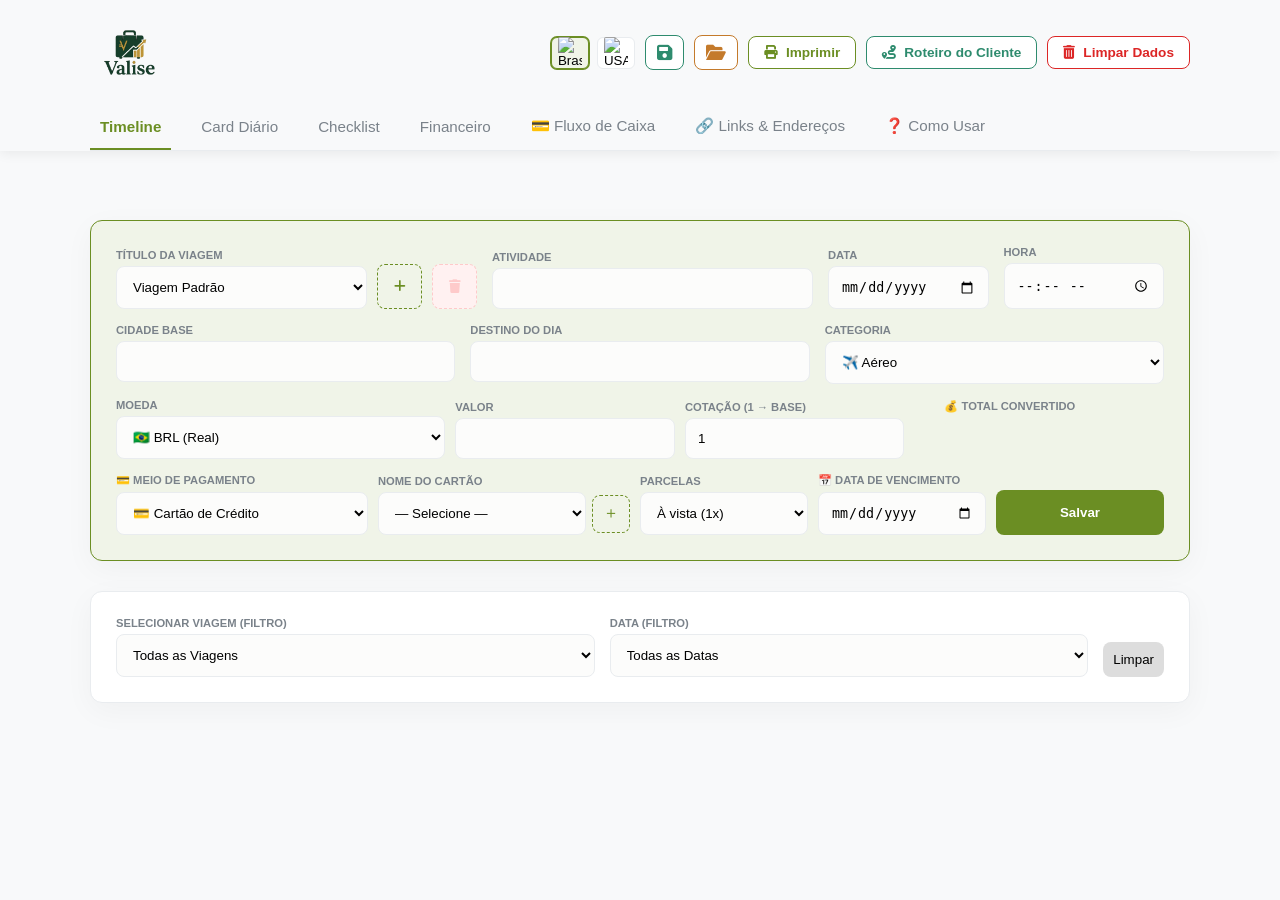
==== versao-desktop-turista/index.html @ 1c3bd389 "Add files via upload" ====
<!--
=============================================================
Aplicativo de gestão de roteiros e fluxo de caixa.
=============================================================
  Autor:       José Ricardo Verona Alves
  Copyright:   © 2025 José Ricardo Verona Alves
               Todos os direitos reservados.

  Este software é obra intelectual original protegida pela
  Lei nº 9.609/1998 (Lei do Software) e pela Lei nº 9.610/1998
  (Lei de Direito Autoral) da República Federativa do Brasil,
  bem como por tratados internacionais de propriedade intelectual.

  É expressamente proibido, sem autorização prévia e por
  escrito do autor:
  - Copiar, reproduzir ou distribuir este software;
  - Modificar, adaptar ou criar obras derivadas;
  - Sublicenciar, vender ou transferir a terceiros;
  - Utilizar para fins comerciais sem licença formal.

  Bibliotecas de terceiros utilizadas:
  - Chart.js (MIT License) — https://www.chartjs.org
  - chartjs-plugin-datalabels (MIT License)
  - Font Awesome 6 (Free License) — https://fontawesome.com

  Data de criação: 25 de maio de 2025
  Versão:         1.0.0.4
  Contato:        jrverona@gmail.com
=============================================================
-->
<!DOCTYPE html>
<html lang="pt-br">
<head>
    <meta charset="UTF-8">
    <meta name="viewport" content="width=device-width, initial-scale=1.0">
    <link rel="icon" type="image/png" href="../assets/Logo F.ico">
    <title>Valise Manager</title>
    <meta name="author" content="José Ricardo Verona Alves">
    <meta name="copyright" content="© 2025 José Ricardo Verona Alves. Todos os direitos reservados.">
    <meta name="description" content="Valise Manager — desenvolvido por José Ricardo Verona Alves">

    <!-- PWA: instalação na tela inicial (Android/Chrome/Edge) -->
    <link rel="manifest" href="manifest.json">
    <meta name="theme-color" content="#6b8e23">

    <!-- PWA: suporte específico ao iOS/Safari (não lê manifest.json) -->
    <meta name="apple-mobile-web-app-capable" content="yes">
    <meta name="apple-mobile-web-app-status-bar-style" content="default">
    <meta name="apple-mobile-web-app-title" content="Valise Manager">
    <link rel="apple-touch-icon" href="../assets/icon-192.png">

    <script src="https://cdn.jsdelivr.net/npm/chart.js"></script>
    <script src="https://cdn.jsdelivr.net/npm/chartjs-plugin-datalabels@2.0.0"></script>
    <link rel="stylesheet" href="https://cdnjs.cloudflare.com/ajax/libs/font-awesome/6.0.0/css/all.min.css">
    <link rel="stylesheet" href="style.css">
</head>
<body>

<div class="container">

<!-- Cabeçalho visível apenas na impressão -->
<div class="print-header" style="display:none;">
  <img src="../assets/Logo T01.png" alt="Logo" style="height: 150px; max-height: 150px; width: auto; object-fit: contain;">
  <div class="print-header-text">
    <span></span>
    <span></span>
  </div>
</div>
<div class="sticky-top">
    <div class="sticky-top-inner">
    <header style="margin-bottom: 12px; display: flex; justify-content: space-between; align-items: center; flex-wrap: wrap; gap: 10px;">
        <div style="display:flex; align-items:center; gap:14px;"><img src="../assets/Logo T01.png" alt="Logo" style="height: 75px; max-height: 75px; width: auto; object-fit: contain;"><div style="display:flex; flex-direction:column; justify-content:center; line-height:1.2;"><span style="font-family:serif; font-size:0.72rem; font-weight:600; letter-spacing:0.18em; text-transform:uppercase; color:var(--text-muted);"></span><span style="font-family:serif; font-size:0.72rem; font-weight:600; letter-spacing:0.18em; text-transform:uppercase; color:var(--gold, #c9973a);"></span></div></div>
        <div style="display: flex; align-items: center; gap: 5px; flex-wrap: wrap;">
            
            <div class="lang-visual-selector" id="lang-selector-container">
                <button class="lang-flag-btn active" onclick="changeLang('pt')" title="Português">
                    <img src="https://flagcdn.com/w40/br.png" alt="Brasil">
                </button>
                <button class="lang-flag-btn" onclick="changeLang('en')" title="English">
                    <img src="https://flagcdn.com/w40/us.png" alt="USA">
                </button>
            </div>
            
            <button id="btn-install-pwa" class="btn-action" onclick="installPWA()" title="Instalar aplicativo" style="display:none; padding:8px 11px; color:#6b8e23; border-color:#6b8e23;" onmouseover="this.style.background='#f0f5e6'" onmouseout="this.style.background='white'"><i class="fas fa-download" style="font-size:1.1rem;"></i></button>
            <button class="btn-action" onclick="exportData()" title="Salvar Como..." style="padding:8px 11px; color:#2e8b6e; border-color:#2e8b6e;" onmouseover="this.style.background='#e6f5f0'" onmouseout="this.style.background='white'"><i class="fas fa-save" style="font-size:1.1rem;"></i></button>
            <button class="btn-action" onclick="document.getElementById('importFile').click()" title="Importar dados" style="padding:8px 11px; color:#c47a2b; border-color:#c47a2b;" onmouseover="this.style.background='#fef3e6'" onmouseout="this.style.background='white'"><i class="fas fa-folder-open" style="font-size:1.1rem;"></i></button>
            <input type="file" id="importFile" style="display:none" onchange="importData(event)">
            <button class="btn-action" onclick="printPage()"><i class="fas fa-print"></i><span data-i18n="btn_print">Imprimir</span></button>
            <button class="btn-action" onclick="generateClientItinerary()" title="Roteiro do Cliente" style="color:#2e8b6e; border-color:#2e8b6e;" onmouseover="this.style.background='#e6f5f0'" onmouseout="this.style.background='white'"><i class="fas fa-route"></i><span data-i18n="btn_export_client">Roteiro do Cliente</span></button>
            <button class="btn-action" onclick="clearAllData()" style="color:#dc2626; border-color:#dc2626;" onmouseover="this.style.background='#fee2e2'" onmouseout="this.style.background='white'"><i class="fas fa-trash-alt"></i><span data-i18n="btn_clear_data">Limpar Dados</span></button>
        </div>
    </header>

    <nav class="tabs">
        <button id="btn-tab-timeline" class="tab-btn active" onclick="switchTab(event, 'tab-timeline')" data-i18n="tab_timeline">Timeline</button>
        <button id="btn-tab-cards" class="tab-btn" onclick="switchTab(event, 'tab-cards')" data-i18n="tab_cards">Card Diário</button>
        <button id="btn-tab-checklist" class="tab-btn" onclick="switchTab(event, 'tab-checklist')" data-i18n="tab_checklist">Checklist</button>
        <button id="btn-tab-finance" class="tab-btn" onclick="switchTab(event, 'tab-finance')" data-i18n="tab_finance">Financeiro</button>
        <button id="btn-tab-cronograma" class="tab-btn" onclick="switchTab(event, 'tab-cronograma')" data-i18n="tab_cronograma">💳 Fluxo de Caixa</button>
        <button id="btn-tab-links" class="tab-btn" onclick="switchTab(event, 'tab-links')" data-i18n="tab_links">🔗 Links & Endereços</button>
        <button id="btn-tab-ajuda" class="tab-btn" onclick="switchTab(event, 'tab-ajuda')" data-i18n="tab_help">❓ Como Usar</button>

    </nav>
    </div>
</div>

<!-- Banner de instrução de instalação para iOS/Safari (não suporta beforeinstallprompt) -->
<div id="ios-install-banner" style="display:none; align-items:center; gap:12px; background:#f0f5e6; border:1px solid #6b8e23; border-radius:10px; padding:12px 18px; margin-bottom:10px; flex-wrap:wrap;">
    <i class="fas fa-mobile-screen-button" style="color:#6b8e23; font-size:1.3rem; flex-shrink:0;"></i>
    <span id="ios-install-text" style="flex:1; font-size:0.88rem; color:#3a5c10; line-height:1.5;"></span>
    <button onclick="document.getElementById('ios-install-banner').style.display='none'; localStorage.setItem('ios_install_dismissed','1');" style="background:none; border:none; color:#6b8e23; cursor:pointer; font-size:1.1rem; padding:4px 8px;" title="Fechar">✕</button>
</div>

<!-- Aviso de backup: lembra o usuário de exportar os dados (importante no Safari/iOS) -->
<div id="export-reminder-banner" class="export-reminder-banner" style="display:none;">
    <i class="fas fa-triangle-exclamation export-reminder-icon"></i>
    <span id="export-reminder-text" class="export-reminder-text"></span>
    <div class="export-reminder-actions">
        <button onclick="exportData()" class="export-reminder-btn-export"><i class="fas fa-save"></i> <span data-i18n="btn_export_now">Exportar agora</span></button>
        <button onclick="dismissExportReminder()" class="export-reminder-btn-dismiss" data-i18n="btn_dismiss_reminder">Lembrar mais tarde</button>
    </div>
</div>

    <div id="tab-timeline" class="tab-content active">
        <div class="glass-card no-print" style="background-color: var(--accent-light); border: 1px solid var(--accent); box-shadow: var(--shadow);">
            <div class="form-grid" style="grid-template-columns: 1.8fr 1.6fr 0.8fr 0.8fr;">
                <input type="hidden" id="edit-id" value="">
                <!-- Linha 1: Título | Atividade | Data | Hora -->
                <div style="display: flex; gap: 10px; align-items: flex-end;">
                    <div style="flex-grow: 1;">
                        <label data-i18n="lbl_trip_title">Título da Viagem</label>
                        <select id="trip-title">
                            <option value="Viagem">Viagem Padrão</option>
                        </select>
                    </div>
                    <button class="btn-add-trip" onclick="addNewTripName()" data-i18n-title="lbl_new_trip" title="Nova Viagem"><i class="fas fa-plus"></i></button>
                    <button class="btn-add-trip" onclick="deleteCurrentTrip()" data-i18n-title="lbl_delete_trip" title="Excluir Viagem" style="background:#fff1f1; color:#fecaca; border-color:#fecaca;"><i class="fas fa-trash"></i></button>
                </div>
                <div><label data-i18n="lbl_activity">Atividade</label><input type="text" id="desc"></div>
                <div><label data-i18n="lbl_date">Data</label><input type="date" id="data"></div>
                <div><label data-i18n="lbl_time">Hora</label><input type="time" id="hora"></div>
                <!-- Linha 2: Cidade Base | Destino do Dia | Categoria -->
                <div style="grid-column: 1 / -1; display: grid; grid-template-columns: 1fr 1fr 1fr; gap: 15px;">
                <div><label data-i18n="lbl_accommodation">CIDADE BASE</label><input type="text" id="hospedagem"></div>
                <div><label data-i18n="lbl_city">DESTINO DO DIA</label><input type="text" id="cidade"></div>
                <div><label data-i18n="lbl_category">Categoria</label>
                    <select id="classe">
                        <option value="Aéreo" data-i18n="opt_cat_aereo">✈️ Aéreo</option>
                        <option value="Aluguel de carro" data-i18n="opt_cat_aluguelcarro">🚗 Aluguel de carro</option>
                        <option value="Combustível" data-i18n="opt_cat_combustivel">⛽ Combustível</option>
                        <option value="Compras" data-i18n="opt_cat_compras">🛍️ Compras</option>
                        <option value="Hospedagem" data-i18n="opt_cat_hospedagem">🏨 Hospedagem</option>
                        <option value="Internet/Fone" data-i18n="opt_cat_internetfone">📶 Internet/Fone</option>
                        <option value="Lazer" data-i18n="opt_cat_lazer">🏛️ Lazer</option>
                        <option value="Pedágio" data-i18n="opt_cat_pedagio">🛣️ Pedágio</option>
                        <option value="Refeição" data-i18n="opt_cat_refeicao">🍴 Refeição</option>
                        <option value="Seguro" data-i18n="opt_cat_seguro">🛡️ Seguro</option>
                        <option value="Transporte" data-i18n="opt_cat_transporte">🚌 Transporte</option>
                    </select>
                </div>
                </div>
                <!-- Linha 3: Moeda | Valor | Cotação | Total -->
                <div style="display: flex; gap: 10px; align-items: flex-end; grid-column: span 4; flex-wrap: wrap;">
                    <div style="flex: 1.5; min-width: 140px;">
                        <label data-i18n="lbl_currency">Moeda</label>
                        <select id="moeda-estrangeira" onchange="calcConversao()">
                            <option value="BRL">🇧🇷 BRL (Real)</option>
                            <option value="USD">🇺🇸 USD (Dólar)</option>
                            <option value="EUR">🇪🇺 EUR (Euro)</option>
                            <option value="GBP">🇬🇧 GBP (Libra)</option>
                            <option value="JPY">🇯🇵 JPY (Iene)</option>
                            <option value="ARS">🇦🇷 ARS (Peso Arg.)</option>
                            <option value="CLP">🇨🇱 CLP (Peso Chil.)</option>
                            <option value="UYU">🇺🇾 UYU (Peso Uru.)</option>
                            <option value="PYG">🇵🇾 PYG (Guarani)</option>
                            <option value="CHF">🇨🇭 CHF (Franco Suíço)</option>
                            <option value="CAD">🇨🇦 CAD (Dólar Can.)</option>
                            <option value="AUD">🇦🇺 AUD (Dólar Aus.)</option>
                            <option value="MXN">🇲🇽 MXN (Peso Mex.)</option>
                        </select>
                    </div>
                    <div style="flex: 1; min-width: 100px;">
                        <label data-i18n="lbl_value">Valor</label>
                        <input type="number" id="valor" oninput="calcConversao()">
                    </div>
                    <div style="flex: 1; min-width: 120px;">
                        <label data-i18n="lbl_rate">Cotação (1 → base)</label>
                        <input type="number" id="cotacao-moeda" value="1" step="0.0001" min="0.0001" oninput="calcConversao()">
                    </div>
                    <div style="flex: 1; min-width: 120px; margin-left: 12px; padding-left: 16px; border-left: 2px solid var(--accent-light);">
                        <label data-i18n="lbl_total_brl">💰 Total convertido</label>
                        <input type="number" id="valor-brl-preview" readonly style="background:#f0f4e8; color:var(--accent); font-weight:700; border-color: var(--accent-light);">
                    </div>
                </div>
                <!-- Linha 4: Meio Pagamento | Cartão | Parcelas | Data Pag | Salvar -->
                <div style="display: flex; gap: 10px; align-items: flex-end; grid-column: span 4; flex-wrap: wrap;">
                    <div style="flex: 1.5; min-width: 160px;">
                        <label data-i18n="lbl_payment_method">💳 Meio de Pagamento</label>
                        <select id="meio-pagamento" onchange="onMeioPagamentoChange()" style="width:100%;">
                            <option value="credito" data-i18n="opt_payment_credit">💳 Cartão de Crédito</option>
                            <option value="debito" data-i18n="opt_payment_debit">🏧 Cartão de Débito</option>
                            <option value="pix" data-i18n="opt_payment_pix">⚡ Pix</option>
                            <option value="dinheiro" data-i18n="opt_payment_cash">💵 Dinheiro</option>
                            <option value="outro" data-i18n="opt_payment_other">📎 Outro</option>
                        </select>
                    </div>
                    <div style="flex: 1.5; min-width: 160px;" id="campo-cartao">
                        <label data-i18n="lbl_card_name">Nome do Cartão</label>
                        <div style="display:flex; gap:6px; align-items:center;">
                            <select id="nome-cartao" style="flex:1;">
                                <option value="" data-i18n="opt_select_card">— Selecione —</option>
                            </select>
                            <button onclick="adicionarCartao()" data-i18n-title="lbl_add_card" title="Adicionar cartão" style="background:var(--accent-light);color:var(--accent);border:1px dashed var(--accent);border-radius:8px;padding:0;width:38px;height:38px;display:flex;align-items:center;justify-content:center;cursor:pointer;flex-shrink:0;font-size:1rem;">＋</button>
                        </div>
                    </div>
                    <div style="flex: 1; min-width: 130px;" id="campo-parcelas">
                        <label data-i18n="lbl_payment_installments">Parcelas</label>
                        <select id="parcelas-pagamento" style="width:100%;">
                            <option value="1" data-i18n="opt_cash_installment">À vista (1x)</option>
                            <option value="2">2x</option>
                            <option value="3">3x</option>
                            <option value="4">4x</option>
                            <option value="5">5x</option>
                            <option value="6">6x</option>
                            <option value="7">7x</option>
                            <option value="8">8x</option>
                            <option value="9">9x</option>
                            <option value="10">10x</option>
                            <option value="12">12x</option>
                            <option value="18">18x</option>
                            <option value="24">24x</option>
                        </select>
                    </div>
                    <div style="flex: 1; min-width: 150px;" id="campo-data-pagamento">
                        <label data-i18n="lbl_payment_date">📅 Data de Vencimento</label>
                        <input type="date" id="data-pagamento" title="Data em que o valor entra na fatura do cartão">
                    </div>
                    <div style="flex: 1; min-width: 120px; display:flex; align-items:flex-end;">
                        <button class="btn-confirm" id="btn-save" onclick="saveEvent()" data-i18n="btn_save" style="width:100%; height:45px;">Salvar</button>
                    </div>
                </div>
            </div>
        </div>

        <div class="glass-card no-print" style="margin-bottom: 15px;">
            <div class="form-grid" style="grid-template-columns: 1fr 1fr auto;">
                <div>
                    <label data-i18n="lbl_filter_trip">Selecionar Viagem (Filtro)</label>
                    <div class="trip-filter-wrapper">
                        <select id="filter-trip-title" onchange="syncTripFilter(this.value)">
                            <option value="" data-i18n="opt_all_trips">Todas as Viagens</option>
                        </select>
                        <span class="trip-filter-badge">✈️ <span class="trip-filter-badge-name"></span></span>
                    </div>
                </div>
                <div>
                    <label data-i18n="lbl_filter_date">Data (Filtro)</label>
                    <select id="filter-date" onchange="renderTimeline()">
                        <option value="" data-i18n="opt_all_dates">Todas as Datas</option>
                    </select>
                </div>
                <button class="btn-reset" onclick="clearFilters()" style="padding: 10px; border-radius: 8px; border: none; background: #ddd; cursor: pointer;" data-i18n="btn_clear">Limpar</button>
            </div>
        </div>

        <div id="render-timeline" class="timeline-wrapper"></div>
    </div>

    <div id="tab-cards" class="tab-content">
        <div class="glass-card no-print" style="margin-bottom: 25px;">
            <div class="form-grid" style="grid-template-columns: 1fr auto;">
                <div>
                    <label data-i18n="lbl_filter_trip">Selecionar Viagem (Filtro)</label>
                    <div class="trip-filter-wrapper">
                        <select id="filter-cards-trip" onchange="syncTripFilter(this.value)">
                            <option value="" data-i18n="opt_all_trips">Todas as Viagens</option>
                        </select>
                        <span class="trip-filter-badge">✈️ <span class="trip-filter-badge-name"></span></span>
                    </div>
                </div>
                <button class="btn-reset" onclick="syncTripFilter('')" style="padding: 10px; border-radius: 8px; border: none; background: #ddd; cursor: pointer;" data-i18n="btn_clear">Limpar</button>
            </div>
        </div>
        <div id="render-cards" class="cards-container"></div>
    </div>

    <div id="tab-finance" class="tab-content">
        <div class="glass-card no-print" style="margin-bottom: 20px;">
            <div class="form-grid" style="grid-template-columns: 1fr 1fr 1fr 1fr auto; align-items: end;">
                <div>
                    <label data-i18n="lbl_filter_trip_short">Filtrar Viagem</label>
                    <div class="trip-filter-wrapper">
                        <select id="fin-filter-trip" onchange="syncTripFilter(this.value)">
                            <option value="" data-i18n="opt_all_trips">Todas as Viagens</option>
                        </select>
                        <span class="trip-filter-badge">✈️ <span class="trip-filter-badge-name"></span></span>
                    </div>
                </div>
                <div>
                    <label data-i18n="lbl_filter_city">Filtrar Cidade</label>
                    <select id="fin-filter-city" onchange="renderFinance()">
                        <option value="" data-i18n="opt_all_cities">Todas as Cidades</option>
                    </select>
                </div>
                <div>
                    <label data-i18n="lbl_filter_category">Filtrar Categoria</label>
                    <select id="fin-filter-cat" onchange="renderFinance()">
                        <option value="" data-i18n="opt_all_categories">Todas as Categorias</option>
                        <option value="Aéreo" data-i18n="opt_cat_aereo">✈️ Aéreo</option>
                        <option value="Aluguel de carro" data-i18n="opt_cat_aluguelcarro">🚗 Aluguel de carro</option>
                        <option value="Combustível" data-i18n="opt_cat_combustivel">⛽ Combustível</option>
                        <option value="Compras" data-i18n="opt_cat_compras">🛍️ Compras</option>
                        <option value="Hospedagem" data-i18n="opt_cat_hospedagem">🏨 Hospedagem</option>
                        <option value="Internet/Fone" data-i18n="opt_cat_internetfone">📶 Internet/Fone</option>
                        <option value="Lazer" data-i18n="opt_cat_lazer">🏛️ Lazer</option>
                        <option value="Pedágio" data-i18n="opt_cat_pedagio">🛣️ Pedágio</option>
                        <option value="Refeição" data-i18n="opt_cat_refeicao">🍴 Refeição</option>
                        <option value="Seguro" data-i18n="opt_cat_seguro">🛡️ Seguro</option>
                        <option value="Transporte" data-i18n="opt_cat_transporte">🚌 Transporte</option>
                    </select>
                </div>
                <div>
                    <label data-i18n="lbl_show_chart">📊 Exibir Gráfico</label>
                    <select id="fin-chart-filter" onchange="filterFinanceCharts()">
                        <option value="all" data-i18n="opt_all_charts">Todos os Gráficos</option>
                        <option value="daily" data-i18n="opt_chart_daily">📅 Gasto por Dia</option>
                        <option value="category" data-i18n="opt_chart_category">🏷️ Por Categoria</option>
                        <option value="city" data-i18n="opt_chart_city">🏙️ Por Cidade</option>
                        <option value="payment" data-i18n="opt_chart_payment">💳 Meio de Pagamento</option>
                        <option value="currency">💱 Por Moeda</option>
                        <option value="budget">📊 Orçamento</option>
                    </select>
                </div>
                <div style="display:flex; align-items:flex-end;">
                    <button class="btn-reset" onclick="resetFinanceFilters()" style="padding: 10px 16px; border-radius: 8px; border: none; background: #e9ecef; color: var(--text-muted); cursor: pointer; font-size: 0.85rem; font-weight: 600; white-space: nowrap; height: 45px;" data-i18n="btn_clear">Limpar</button>
                </div>
            </div>
        </div>

        <div class="total-highlight" style="display:flex; justify-content:space-between; align-items:center; flex-wrap:wrap; gap:10px; text-align:left;">
            <div>
                <h2 data-i18n="finance_total_label" style="margin:0; font-size:0.85rem; text-transform:uppercase; letter-spacing:1px; opacity:0.85;">Gasto Total (Filtrado)</h2>
                <div id="finance-total-val" style="font-size:2.2rem; font-weight:800; margin-top:4px; line-height:1;">$ 0,00</div>
            </div>
            <div style="opacity:0.75; font-size:0.8rem; text-align:right;">
                <i class="fas fa-chart-pie" style="font-size:2rem; opacity:0.4;"></i>
            </div>
        </div>

        <!-- Budget Tracker -->
        <div class="budget-tracker-card">
            <div class="budget-tracker-header">
                <h3 data-i18n="budget_header">📊 Evolução do Orçamento Planejado</h3>
                <div style="display:flex; gap:10px; align-items:center; flex-wrap:wrap;">
                    <div id="budget-summary-pills" class="budget-summary-pills"></div>
                    <button class="budget-edit-toggle" onclick="toggleBudgetEdit()">
                        <i class="fas fa-sliders-h"></i> <span data-i18n="btn_set_budget">Definir Orçamento</span>
                    </button>
                </div>
            </div>
            <div class="budget-body">
                <div class="budget-total-bar-wrap" id="budget-total-section"></div>
                <div id="budget-bars-container"></div>
                <div class="budget-inputs-section" id="budget-inputs-section">
                    <p style="font-size:0.8rem; color:var(--text-muted); margin: 0 0 10px;">
                        <i class="fas fa-info-circle"></i> <span data-i18n="budget_info">Defina o orçamento planejado. Deixe em branco para não monitorar uma categoria.</span>
                    </p>
                    <div class="budget-inputs-grid" id="budget-inputs-grid"></div>
                    <button class="btn-confirm" onclick="saveBudgets()" style="margin-top:15px; padding: 10px 24px;">
                        <i class="fas fa-save"></i> <span data-i18n="btn_save_budgets">Salvar Orçamentos</span>
                    </button>
                </div>
            </div>
        </div>
        
        <div class="finance-grid">
            <div class="chart-container full-width-chart" id="wrap-chartDaily">
                <div class="chart-scroll-wrapper">
                    <div class="chart-scroll-content" id="daily-scroll-content">
                        <canvas id="chartDaily"></canvas>
                    </div>
                </div>
            </div>
            <div class="chart-container" style="height: 260px;" id="wrap-chartCategory"><canvas id="chartCategory"></canvas></div>
            <div class="chart-container" style="height: 260px;" id="wrap-chartCity"><canvas id="chartCity"></canvas></div>
            <div class="chart-container full-width-chart" style="height: 260px;" id="wrap-chartPaymentMethod"><canvas id="chartPaymentMethod"></canvas></div>
            <div class="chart-container full-width-chart" style="height: 300px;" id="wrap-chartCurrency"><canvas id="chartCurrency"></canvas></div>
        </div>
    </div>

    <!-- ===== ABA FLUXO DE CAIXA ===== -->
    <div id="tab-cronograma" class="tab-content">
        <div class="glass-card no-print" style="margin-bottom: 20px;">
            <div style="display: flex; justify-content: space-between; align-items: center; flex-wrap: wrap; gap: 15px;">
                <div>
                    <h3 style="font-family: serif; font-size: 1.2rem; margin: 0 0 5px; color: var(--accent);" data-i18n="cron_title">💳 Fluxo de Caixa</h3>
                    <p style="font-size: 0.82rem; color: var(--text-muted); margin: 0;" data-i18n="cron_desc">
                        Os desembolsos são calculados com base no meio de pagamento, parcelas e data de pagamento definidos em cada item da Timeline.
                    </p>
                </div>
                <div>
                    <label style="font-size:0.7rem; font-weight:700; text-transform:uppercase; color:var(--text-muted); display:block; margin-bottom:4px;" data-i18n="lbl_filter_trip_short">Filtrar Viagem</label>
                    <div class="trip-filter-wrapper">
                        <select id="cron-filter-trip" onchange="syncTripFilter(this.value)" style="padding:8px 12px; border-radius:8px; border:1px solid var(--border); background:#fcfcfb; font-size:0.9rem;">
                            <option value="" data-i18n="opt_all_trips">Todas as Viagens</option>
                        </select>
                        <span class="trip-filter-badge">✈️ <span class="trip-filter-badge-name"></span></span>
                    </div>
                </div>
            </div>
        </div>

        <!-- Totais por tipo -->
        <div id="cron-summary-cards" style="display: grid; grid-template-columns: repeat(auto-fit, minmax(160px, 1fr)); gap: 15px; margin-bottom: 25px;"></div>

        <!-- Tabela mensal -->
        <div class="glass-card" style="overflow-x: auto; padding: 0;">
            <div id="cron-table-wrap" style="min-width: 600px; padding: 5px;"></div>
        </div>

        <!-- Gráfico de barras mensais -->
        <div class="glass-card" style="margin-top: 25px; height: 350px; position: relative;">
            <canvas id="chartCronograma"></canvas>
        </div>
    </div>

    <div id="tab-checklist" class="tab-content">
        <div class="glass-card check-container no-print">
            <div style="display: grid; grid-template-columns: 1fr 1fr; gap: 12px; align-items: end;">
                <div><label data-i18n="lbl_what_to_pack">O que levar/fazer?</label><input type="text" id="check-input"></div>
                <div><label data-i18n="lbl_trip_title">Título da Viagem</label><select id="check-trip"></select></div>
                <div><label data-i18n="check_lbl_group">Grupo</label><select id="check-cat"></select></div>
                <div style="display:flex; gap:8px; align-items:flex-end;">
                    <div style="flex:1;"><label data-i18n="lbl_new_cat">Nova Categoria</label><input type="text" id="check-new-cat" data-i18n-placeholder="placeholder_new_cat" placeholder="Ex: Saúde"></div>
                    <button class="btn-confirm" onclick="addCheck()" style="height:45px; padding: 0 16px; white-space:nowrap; flex-shrink:0;"><i class="fas fa-plus"></i></button>
                </div>
            </div>
        </div>

        <div class="glass-card check-container no-print" style="margin-bottom: 20px; padding: 15px 25px;">
            <div style="display: grid; grid-template-columns: 1fr 1fr auto; gap: 12px; align-items: end;">
                <div>
                    <label data-i18n="lbl_filter_trip_short">Filtrar Viagem</label>
                    <div class="trip-filter-wrapper">
                        <select id="filter-check-trip" onchange="syncTripFilter(this.value)">
                            <option value="" data-i18n="opt_all_trips">Todas as Viagens</option>
                        </select>
                        <span class="trip-filter-badge">✈️ <span class="trip-filter-badge-name"></span></span>
                    </div>
                </div>
                <div>
                    <label data-i18n="check_lbl_filter_group">Filtrar Grupo</label>
                    <select id="filter-check-cat" onchange="renderChecklist()">
                        <option value="" data-i18n="opt_all_categories">Todas as Categorias</option>
                    </select>
                </div>
                <div style="display:flex; align-items:flex-end;">
                    <button class="btn-reset" onclick="syncTripFilter(''); document.getElementById('filter-check-cat').value=''; renderChecklist()" style="padding: 10px 16px; border-radius: 8px; border: none; background: #e9ecef; color: var(--text-muted); cursor: pointer; font-size: 0.85rem; font-weight: 600; white-space: nowrap; height: 45px;" data-i18n="btn_clear">Limpar</button>
                </div>
            </div>
        </div>

        <div id="render-checklist" class="check-container"></div>
    </div>

    <!-- ===== ABA LINKS & ENDEREÇOS ===== -->
    <div id="tab-links" class="tab-content">
        <div class="glass-card no-print" style="background-color: var(--accent-light); border: 1px solid var(--accent);">
            <div style="display: grid; grid-template-columns: 1fr 1fr 1fr auto; gap: 12px; align-items: end;">
                <div>
                    <label data-i18n="lbl_links_name">Nome / Local</label>
                    <input type="text" id="link-name" data-i18n-placeholder="ph_links_name" placeholder="Ex: Consulado dos EUA">
                </div>
                <div>
                    <label data-i18n="lbl_links_category">Categoria</label>
                    <select id="link-cat">
                        <option value="Consulado" data-i18n="opt_link_consulado">🏛️ Consulado / Embaixada</option>
                        <option value="Museu" data-i18n="opt_link_museu">🖼️ Museu / Atração</option>
                        <option value="Transporte" data-i18n="opt_link_transporte">🚌 Transporte</option>
                        <option value="Saúde" data-i18n="opt_link_saude">🏥 Saúde / Hospital</option>
                        <option value="Hotel" data-i18n="opt_link_hotel">🏨 Hotel / Hospedagem</option>
                        <option value="Camping" data-i18n="opt_link_camping">🚐 Camping / Área RV</option>
                        <option value="Restaurante" data-i18n="opt_link_restaurante">🍽️ Restaurante</option>
                        <option value="Compras" data-i18n="opt_link_compras">🛍️ Compras</option>
                        <option value="Emergência" data-i18n="opt_link_emergencia">🚨 Emergência</option>
                        <option value="Outro" data-i18n="opt_link_outro">📌 Outro</option>
                    </select>
                </div>
                <div>
                    <label data-i18n="lbl_links_trip">Viagem</label>
                    <select id="link-trip"></select>
                </div>
                <div style="display:flex; align-items:flex-end;">
                    <!-- Salvar button is below -->
                </div>
            </div>
            <div style="display:grid; grid-template-columns: 1fr 1fr 1fr; gap:12px; margin-top:12px; align-items:end;">
                <div>
                    <label data-i18n="lbl_links_address">Endereço</label>
                    <input type="text" id="link-address" data-i18n-placeholder="ph_links_address" placeholder="Ex: 1234 Main St, New York">
                </div>
                <div>
                    <label data-i18n="lbl_links_phone">Telefone</label>
                    <input type="text" id="link-phone" data-i18n-placeholder="ph_links_phone" placeholder="Ex: +1 (212) 000-0000">
                </div>
                <div>
                    <label data-i18n="lbl_links_url">Website / Link</label>
                    <input type="url" id="link-url" data-i18n-placeholder="ph_links_url" placeholder="https://...">
                </div>
            </div>
            <div style="margin-top:12px;">
                <label data-i18n="lbl_links_notes">Observações</label>
                <input type="text" id="link-notes" data-i18n-placeholder="ph_links_notes" placeholder="Ex: Horário de funcionamento, documentos necessários...">
            </div>
            <input type="hidden" id="link-edit-id" value="">
            <div style="margin-top:14px; display:flex; gap:8px;">
                <button class="btn-confirm" onclick="saveLink()" style="padding:10px 22px; display:flex; align-items:center; gap:6px;"><i class="fas fa-save"></i> <span data-i18n="btn_save_link">Salvar</span></button>
                <button onclick="clearLinkForm()" style="background:white; color:var(--text-muted); border:1px solid var(--border); padding:10px 18px; border-radius:8px; cursor:pointer; font-weight:600;" data-i18n="btn_clear">Limpar</button>
            </div>
        </div>

        <!-- Filtros -->
        <div class="glass-card no-print" style="padding:15px 25px;">
            <div style="display:grid; grid-template-columns:1fr 1fr 1fr auto; gap:12px; align-items:end;">
                <div>
                    <label data-i18n="lbl_filter_trip_short">Filtrar Viagem</label>
                    <div class="trip-filter-wrapper">
                        <select id="filter-link-trip" onchange="syncTripFilter(this.value)">
                            <option value="" data-i18n="opt_all_trips">Todas as Viagens</option>
                        </select>
                        <span class="trip-filter-badge">✈️ <span class="trip-filter-badge-name"></span></span>
                    </div>
                </div>
                <div>
                    <label data-i18n="lbl_links_category">Categoria</label>
                    <select id="filter-link-cat" onchange="renderLinks()">
                        <option value="" data-i18n="opt_all_categories">Todas as Categorias</option>
                        <option value="Consulado">🏛️ Consulado / Embaixada</option>
                        <option value="Museu">🖼️ Museu / Atração</option>
                        <option value="Transporte">🚌 Transporte</option>
                        <option value="Saúde">🏥 Saúde / Hospital</option>
                        <option value="Hotel">🏨 Hotel / Hospedagem</option>
                        <option value="Camping">🚐 Camping / Área RV</option>
                        <option value="Restaurante">🍽️ Restaurante</option>
                        <option value="Compras">🛍️ Compras</option>
                        <option value="Emergência">🚨 Emergência</option>
                        <option value="Outro">📌 Outro</option>
                    </select>
                </div>
                <div>
                    <label data-i18n="lbl_links_search">Buscar</label>
                    <input type="text" id="filter-link-search" oninput="renderLinks()" data-i18n-placeholder="ph_links_search" placeholder="Nome ou endereço...">
                </div>
                <div style="display:flex; align-items:flex-end;">
                    <button onclick="document.getElementById('filter-link-trip').value=''; document.getElementById('filter-link-cat').value=''; document.getElementById('filter-link-search').value=''; renderLinks();" style="background:#e9ecef; color:var(--text-muted); border:none; padding:10px 16px; border-radius:8px; cursor:pointer; font-weight:600; height:45px;" data-i18n="btn_clear">Limpar</button>
                </div>
            </div>
        </div>

        <!-- Listagem -->
        <div id="render-links"></div>
    </div>

    <!-- ===== ABA COMO USAR ===== -->
    <div id="tab-ajuda" class="tab-content">
        <div id="ajuda-content" style="max-width: 820px; margin: 0 auto;"></div>
    </div>

</div>



<!-- Modal: Política de Privacidade -->
<div id="modal-privacidade" style="display:none; position:fixed; inset:0; background:rgba(0,0,0,0.55); z-index:9999; align-items:center; justify-content:center; padding:20px;">
    <div id="modal-privacidade-content" style="background:white; border-radius:16px; max-width:780px; width:100%; max-height:88vh; overflow-y:auto; box-shadow:0 20px 60px rgba(0,0,0,0.3); display:flex; flex-direction:column;"></div>
</div>

<script src="script.js"></script>
</body>
</html>
---- versao-desktop-turista/style.css ----
:root {
            --bg: #f8f9fa;
            --card: #ffffff;
            --accent: #6b8e23; 
            --accent-light: #f0f4e8;
            --text: #3a3d40;
            --text-muted: #7a828a;
            --border: #e9ecef;
            --radius: 12px;
            --shadow: 0 8px 30px rgba(0,0,0,0.04);
            --color-transporte: #7fa9c4; 
            --color-refeicao: #e8a87c;   
            --color-aereo: #88d8b0;      
            --color-hospedagem: #c38d9e; 
            --color-lazer: #95b8d1;      
            --color-compras: #d4a5a5;
        }

        body { font-family: 'Inter', sans-serif; background: var(--bg); color: var(--text); margin: 0; padding: 20px; padding-top: 180px; }
        .container { max-width: 1100px; margin: auto; }
        .sticky-top { position: fixed; top: 0; left: 0; right: 0; z-index: 100; background: var(--bg); padding: 15px 20px 0; box-shadow: 0 2px 12px rgba(0,0,0,0.07); }
        .sticky-top-inner { max-width: 1100px; margin: auto; }

        /* Aviso de backup / exportação */
        .export-reminder-banner {
            display: flex;
            align-items: center;
            gap: 14px;
            flex-wrap: wrap;
            max-width: 1100px;
            margin: 0 auto 20px;
            padding: 14px 18px;
            background: #fff8e6;
            border: 1px solid #f0c869;
            border-radius: 10px;
            box-shadow: 0 2px 10px rgba(0,0,0,0.04);
        }
        .export-reminder-icon { color: #c4881a; font-size: 1.2rem; flex-shrink: 0; }
        .export-reminder-text { flex: 1 1 260px; font-size: 0.85rem; color: #6b5111; line-height: 1.4; }
        .export-reminder-actions { display: flex; gap: 8px; flex-wrap: wrap; }
        .export-reminder-btn-export {
            background: #c4881a; color: white; border: none; padding: 8px 16px;
            border-radius: 8px; cursor: pointer; font-weight: 600; font-size: 0.82rem;
            white-space: nowrap; display: flex; align-items: center; gap: 6px;
        }
        .export-reminder-btn-export:hover { background: #a8740f; }
        .export-reminder-btn-dismiss {
            background: transparent; color: #6b5111; border: 1px solid #e0c285; padding: 8px 14px;
            border-radius: 8px; cursor: pointer; font-weight: 600; font-size: 0.82rem; white-space: nowrap;
        }
        .export-reminder-btn-dismiss:hover { background: rgba(196,136,26,0.08); }
        @media (max-width: 768px) {
            .export-reminder-banner { margin-top: 10px; }
            .export-reminder-actions { width: 100%; }
            .export-reminder-actions button { flex: 1; justify-content: center; }
        }

        .tabs { display: flex; gap: 20px; border-bottom: 1px solid var(--border); margin-bottom: 0; overflow-x: auto; }
        .tab-content { padding-top: 40px; }
        .tab-btn { padding: 15px 10px; border: none; background: none; cursor: pointer; font-size: 0.95rem; color: var(--text-muted); position: relative; white-space: nowrap; }
        .tab-btn.active { color: var(--accent); font-weight: 600; }
        .tab-btn.active::after { content: ''; position: absolute; bottom: -1px; left: 0; width: 100%; height: 3px; background: var(--accent); }

        .tab-content { display: none; opacity: 0; transition: opacity 0.3s ease; }
        .tab-content.active { display: block !important; opacity: 1; }

        .glass-card { background: var(--card); padding: 25px; border-radius: var(--radius); box-shadow: var(--shadow); margin-bottom: 30px; border: 1px solid var(--border); }
        .form-grid { display: grid; grid-template-columns: repeat(auto-fit, minmax(140px, 1fr)); gap: 15px; align-items: end; }
        .span-2 { grid-column: span 2; }
        label { font-size: 0.7rem; font-weight: 700; text-transform: uppercase; color: var(--text-muted); display: block; margin-bottom: 5px; }
        input, select { width: 100%; padding: 12px; border-radius: 8px; border: 1px solid var(--border); background: #fcfcfb; outline: none; box-sizing: border-box; }
        .btn-confirm { background: var(--accent); color: white; border: none; padding: 12px; border-radius: 8px; cursor: pointer; font-weight: 600; }

        .timeline-wrapper { position: relative; padding-left: 50px; margin: 40px 0; }
        .timeline-wrapper::before { content: ''; position: absolute; left: 20px; top: 0; bottom: 0; width: 3px; background: var(--border); border-radius: 3px; }
        
        .day-header { font-family: serif; font-weight: 600; font-size: 1.3rem; color: var(--accent); background: var(--bg); padding: 8px 20px 8px 16px; display: inline-flex; align-items: center; gap: 10px; margin: 25px 0 20px -50px; position: relative; z-index: 2; border: 2px solid var(--accent-light); border-left: 4px solid var(--accent); border-radius: 30px; box-shadow: 0 2px 8px rgba(107,142,35,0.10); }
        
        .item-card { background: white; padding: 15px 20px; border-radius: 16px; display: flex; align-items: center; gap: 15px; margin-bottom: 12px; box-shadow: 0 4px 12px rgba(0,0,0,0.05); border: 1px solid var(--border); position: relative; transition: all 0.2s ease; }
        .item-card:hover { transform: translateX(5px); border-color: var(--accent); }
        .item-card::before { content: ''; position: absolute; left: -36px; top: 50%; transform: translateY(-50%); width: 12px; height: 12px; border-radius: 50%; background: var(--accent); border: 4px solid var(--bg); z-index: 2; }
        .item-time { font-weight: 700; color: var(--text); min-width: 50px; font-size: 0.9rem; }
        .icon-box-timeline { width: 45px; height: 45px; border-radius: 12px; display: flex; align-items: center; justify-content: center; font-size: 1.2rem; flex-shrink: 0; box-shadow: inset 0 0 0 1px rgba(0,0,0,0.05); }
        .item-details { flex-grow: 1; display: flex; flex-direction: column; gap: 2px; min-width: 0; }
        .item-details b { font-size: 1rem; color: var(--text); word-break: break-word; overflow-wrap: break-word; }
        .item-details small { color: var(--text-muted); font-size: 0.8rem; display: flex; align-items: center; gap: 5px; word-break: break-word; overflow-wrap: break-word; flex-wrap: wrap; }
        .item-price { font-weight: 700; color: var(--accent); font-size: 1rem; padding: 5px 12px; background: var(--accent-light); border-radius: 8px; min-width: 80px; text-align: right; }

        .timeline-actions { display: flex; gap: 8px; margin-left: 10px; }
        .btn-edit-item, .btn-delete-item { width: 32px; height: 32px; border-radius: 8px; display: flex; align-items: center; justify-content: center; border: none; cursor: pointer; transition: all 0.2s; font-size: 0.9rem; }
        .btn-edit-item { background: #f3f4f6; color: #9ca3af; }
        .btn-edit-item:hover { background: var(--accent-light); color: var(--accent); }
        .btn-delete-item { background: #fff1f1; color: #fecaca; }
        .btn-delete-item:hover { background: #fee2e2; color: #ef4444; }

        .btn-add-trip { background: var(--accent-light); color: var(--accent); border: 1px dashed var(--accent); border-radius: 8px; cursor: pointer; padding: 10px; height: 45px; width: 45px; display: flex; align-items: center; justify-content: center; transition: all 0.2s; }
        .btn-add-trip:hover { background: var(--accent); color: white; }

        .cards-container { display: grid; grid-template-columns: repeat(auto-fill, minmax(300px, 1fr)); gap: 20px; }
        .daily-card { background: white; border-radius: 15px; padding: 20px; box-shadow: var(--shadow); border: 1px solid var(--border); cursor: pointer; transition: transform 0.2s; }
        .daily-card:hover { transform: scale(1.02); }
        .daily-card h3 { margin: 0 0 10px 0; font-family: serif; color: var(--accent); border-bottom: 2px solid var(--accent-light); padding-bottom: 5px; }
        .card-row { display: flex; align-items: center; gap: 10px; margin-bottom: 8px; font-size: 0.9rem; }
        .card-icon { width: 18px; text-align: center; }

        .finance-grid { display: grid; grid-template-columns: 1fr 1fr; gap: 20px; }
        .chart-container { background: white; padding: 20px; border-radius: 15px; box-shadow: var(--shadow); height: 350px; position: relative; }
        .full-width-chart { grid-column: span 2; }
        
        .chart-scroll-wrapper { width: 100%; height: 100%; overflow-x: auto; overflow-y: hidden; }
        .chart-scroll-content { min-width: 100%; height: 100%; }

        .check-container { max-width: 650px; margin: auto; }
        .check-item { display: flex; align-items: flex-start; gap: 15px; padding: 16px 20px; background: white; border-radius: 14px; margin-bottom: 8px; box-shadow: 0 2px 8px rgba(0,0,0,0.02); transition: all 0.3s ease; border: 1px solid transparent; cursor: pointer;}
        .check-item:hover { border-color: var(--accent-light); box-shadow: 0 4px 14px rgba(107,142,35,0.10); transform: translateX(3px); }
        .check-item.done { background: #fbfcfb; }
        .check-item.done:hover { transform: none; border-color: var(--border); box-shadow: 0 2px 8px rgba(0,0,0,0.02); }
        .check-item span { flex-grow: 1; word-break: break-word; line-height: 1.4; padding-top: 2px; }
        .check-item.done span { color: var(--text-muted); text-decoration: line-through; opacity: 0.6; }
        
        .check-group-title { font-family: serif; font-size: 1.1rem; color: var(--text); margin: 35px 0 15px; display: flex; justify-content: space-between; align-items: center; }
        .check-group-title::after { content: ''; flex-grow: 1; height: 1px; background: var(--border); margin-left: 20px; }
        
        .custom-checkbox { width: 22px; height: 22px; border: 2px solid var(--border); border-radius: 6px; display: flex; align-items: center; justify-content: center; flex-shrink: 0; }
        .check-item.done .custom-checkbox { background: var(--accent); border-color: var(--accent); }
        .check-item.done .custom-checkbox::after { content: '✓'; color: white; font-size: 14px; }

        .btn-del-check { background: none; border: none; color: #ffbcbc; cursor: pointer; font-size: 1rem; transition: color 0.2s; padding: 0 5px; }
        .btn-del-check:hover { color: #ff4d4d; }

        .total-highlight { background: var(--accent); color: white; padding: 20px; border-radius: var(--radius); text-align: center; margin-bottom: 20px; box-shadow: var(--shadow); }
        .total-highlight h2 { margin: 0; font-size: 0.9rem; text-transform: uppercase; letter-spacing: 1px; opacity: 0.9; }
        .total-highlight div { font-size: 2.2rem; font-weight: 800; margin-top: 5px; }

        .btn-action { background: white; color: var(--accent); border: 1px solid var(--accent); padding: 8px 15px; border-radius: 8px; cursor: pointer; font-weight: 600; font-size: 0.85rem; transition: all 0.2s; margin-left: 5px; display: inline-flex; align-items: center; gap: 8px; }
        .btn-action:hover { background: var(--accent-light); }
        .btn-whatsapp { color: #25D366; border-color: #25D366; }
        .btn-whatsapp:hover { background: #e9f9ef; }

        /* Estilo do seletor visual de idiomas */
        .lang-visual-selector { display: flex; gap: 8px; align-items: center; }
        .lang-flag-btn { background: white; border: 1px solid var(--border); border-radius: 6px; padding: 4px 6px; cursor: pointer; transition: all 0.2s; display: flex; align-items: center; justify-content: center; min-width: 38px; height: 32px; }
        .lang-flag-btn img { width: 24px; height: auto; border-radius: 2px; }
        .lang-flag-btn:hover { border-color: var(--accent); background: var(--accent-light); }
        .lang-flag-btn.active { border-color: var(--accent); background: var(--accent-light); box-shadow: 0 0 0 1px var(--accent); }

        @media (max-width: 768px) { .finance-grid { grid-template-columns: 1fr; } .full-width-chart { grid-column: span 1; } .form-grid { grid-template-columns: 1fr; } }

        /* Budget Tracker */
        .budget-tracker-card { background: white; border-radius: var(--radius); box-shadow: var(--shadow); border: 1px solid var(--border); margin-bottom: 25px; overflow: hidden; }
        .budget-tracker-header { padding: 20px 25px 15px; border-bottom: 1px solid var(--border); display: flex; justify-content: space-between; align-items: center; flex-wrap: wrap; gap: 10px; }
        .budget-tracker-header h3 { margin: 0; font-family: serif; font-size: 1.2rem; color: var(--text); font-weight: 600; }
        .budget-summary-pills { display: flex; gap: 10px; flex-wrap: wrap; }
        .budget-pill { padding: 5px 14px; border-radius: 20px; font-size: 0.78rem; font-weight: 700; }
        .budget-pill.total { background: var(--accent-light); color: var(--accent); }
        .budget-pill.over { background: #fee2e2; color: #dc2626; }
        .budget-pill.ok { background: #d1fae5; color: #059669; }

        .budget-body { padding: 20px 25px; }
        .budget-total-bar-wrap { margin-bottom: 22px; padding-bottom: 18px; border-bottom: 1px solid var(--border); }
        .budget-total-bar-wrap .budget-row-label { font-size: 1rem; font-weight: 700; color: var(--text); margin-bottom: 8px; display: flex; justify-content: space-between; align-items: center; }
        
        .budget-row { margin-bottom: 16px; }
        .budget-row-label { font-size: 0.85rem; font-weight: 600; color: var(--text); margin-bottom: 6px; display: flex; justify-content: space-between; align-items: center; flex-wrap: wrap; gap: 5px; }
        .budget-row-label .cat-name { display: flex; align-items: center; gap: 7px; }
        .budget-row-label .amounts { font-size: 0.8rem; color: var(--text-muted); font-weight: 400; }
        .budget-row-label .amounts b { color: var(--text); font-weight: 700; }
        .budget-row-label .status-badge { font-size: 0.72rem; font-weight: 700; padding: 2px 9px; border-radius: 10px; white-space: nowrap; max-width: 160px; overflow: hidden; text-overflow: ellipsis; }
        .status-badge.ok { background: #d1fae5; color: #059669; }
        .status-badge.warn { background: #fef3c7; color: #d97706; }
        .status-badge.over { background: #fee2e2; color: #dc2626; }
        .status-badge.nobudget { background: #f3f4f6; color: #9ca3af; }

        .progress-track { height: 10px; background: #f3f4f6; border-radius: 10px; overflow: visible; position: relative; }
        .progress-fill { height: 100%; border-radius: 10px; transition: width 0.6s cubic-bezier(0.4,0,0.2,1); position: relative; }
        .progress-fill.over-budget { background: linear-gradient(90deg, #fca5a5, #ef4444); }
        .progress-marker { position: absolute; top: -4px; width: 3px; height: 18px; background: #374151; border-radius: 2px; transform: translateX(-50%); z-index: 3; }
        .progress-marker::after { content: '100%'; position: absolute; top: 18px; left: 50%; transform: translateX(-50%); font-size: 0.6rem; color: #374151; font-weight: 700; white-space: nowrap; }
        
        .budget-inputs-grid { display: grid; grid-template-columns: repeat(auto-fill, minmax(200px, 1fr)); gap: 12px; margin-top: 15px; padding-top: 15px; border-top: 1px solid var(--border); }
        .budget-input-item label { font-size: 0.7rem; font-weight: 700; text-transform: uppercase; color: var(--text-muted); display: flex; align-items: center; gap: 6px; margin-bottom: 5px; }
        .budget-input-item input { width: 100%; padding: 10px 12px; border-radius: 8px; border: 1px solid var(--border); background: #fcfcfb; outline: none; box-sizing: border-box; font-size: 0.9rem; transition: border-color 0.2s; }
        .budget-input-item input:focus { border-color: var(--accent); }
        .budget-edit-toggle { background: none; border: 1px solid var(--border); color: var(--text-muted); border-radius: 8px; padding: 6px 12px; cursor: pointer; font-size: 0.8rem; display: flex; align-items: center; gap: 6px; transition: all 0.2s; }
        .budget-edit-toggle:hover { border-color: var(--accent); color: var(--accent); background: var(--accent-light); }
        .budget-inputs-section { display: none; }
        .budget-inputs-section.open { display: block; }

        /* ===== DESTAQUE DO FILTRO DE VIAGEM ATIVO ===== */
        .trip-filter-wrapper {
            position: relative;
        }
        .trip-filter-wrapper .trip-filter-badge {
            display: none;
            position: absolute;
            top: -8px;
            right: -6px;
            background: var(--accent);
            color: white;
            font-size: 0.6rem;
            font-weight: 800;
            padding: 2px 6px;
            border-radius: 20px;
            white-space: nowrap;
            max-width: 120px;
            overflow: hidden;
            text-overflow: ellipsis;
            z-index: 5;
            box-shadow: 0 2px 6px rgba(107,142,35,0.35);
            pointer-events: none;
        }
        select.trip-filter-active {
            background: var(--accent-light) !important;
            border-color: var(--accent) !important;
            color: var(--accent) !important;
            font-weight: 700 !important;
            box-shadow: 0 0 0 2px rgba(107,142,35,0.18) !important;
        }
        select.trip-filter-active + .trip-filter-badge {
            display: inline-block;
        }

        /* ===== IMPRESSÃO ===== */
        @media print {
            * { -webkit-print-color-adjust: exact !important; print-color-adjust: exact !important; box-shadow: none !important; transition: none !important; animation: none !important; }

            html, body { margin: 0 !important; padding: 0 !important; background: white !important; font-size: 11pt; }

            /* Remove cabeçalho fixo e mostra conteúdo sem recuo */
            .sticky-top { display: none !important; }
            .export-reminder-banner { display: none !important; }

            /* Cabeçalho de impressão com logo e slogan */
            .print-header { display: flex !important; align-items: center; gap: 14px; margin-bottom: 18px; padding-bottom: 14px; border-bottom: 2px solid #c9973a; }
            .print-header img { height: 60px; width: auto; }
            .print-header-text { display: flex; flex-direction: column; line-height: 1.3; }
            .print-header-text span:first-child { font-family: serif; font-size: 9pt; font-weight: 600; letter-spacing: 0.15em; text-transform: uppercase; color: #3a3d40; }
            .print-header-text span:last-child  { font-family: serif; font-size: 9pt; font-weight: 600; letter-spacing: 0.15em; text-transform: uppercase; color: #c9973a; }
            .container { max-width: 100% !important; padding: 0 !important; margin: 0 !important; }
            body { padding: 0 !important; }

       /* ==========================================================================
   CORREÇÃO DE ESPECIFICIDADE: MOSTRA APENAS A ABA ATIVA NO DESKTOP
   ========================================================================== */

/* 1. Esconde todas as abas usando os IDs para garantir o peso do seletor */
#tab-timeline, 
#tab-checklist, 
#tab-finance, 
#tab-cronograma, 
#tab-links { 
    display: none !important; 
}

/* 2. Força a abertura APENAS da aba ativa combinando o ID com a classe active */
#tab-timeline.active, 
#tab-checklist.active, 
#tab-finance.active, 
#tab-cronograma.active, 
#tab-links.active { 
    display: block !important; 
    opacity: 1 !important;
}

/* ==========================================================================
   OCULTAÇÃO DEFINITIVA DE FILTROS, FORMULÁRIOS E SEUS CONTÊINERES (MÃE)
   ========================================================================== */

/* 1. Esconde os elementos internos interativos */
.btn-confirm, .btn-action, .btn-add-trip,
.btn-edit-item, .btn-delete-item, .btn-del-check,
.btn-reset, .timeline-actions, .budget-edit-toggle,
.budget-inputs-section, .links-filter-bar,
.form-grid, .trip-filter-wrapper { 
    display: none !important; 
}

/* 2. Remove o cartão inteiro se ele contiver filtros ou formulários dentro dele */
.glass-card:has(.form-grid),
.glass-card:has(.trip-filter-wrapper),
.glass-card:has(select),
.glass-card:has(input[type="text"]) {
    display: none !important;
}

/* 2b. Fallback explícito via classe — funciona em QUALQUER navegador,
   inclusive os que não suportam o seletor :has() (ex.: Safari < 15.4,
   Firefox mais antigo). Os mesmos elementos acima já recebem essa classe
   diretamente no HTML, então o resultado é idêntico nos navegadores modernos
   e continua funcionando nos mais antigos. */
.no-print {
    display: none !important;
}

            /* Cards e itens: sem hover, sem transform */
            .item-card, .daily-card, .check-item, .glass-card {
                break-inside: avoid !important;
                page-break-inside: avoid !important;
                transform: none !important;
                box-shadow: none !important;
                border: 1px solid #ddd !important;
            }

            /* Timeline */
            .timeline-wrapper { padding-left: 30px !important; margin: 10px 0 !important; }
            .timeline-wrapper::before { left: 10px !important; }
            .item-card::before { left: -22px !important; }
            .day-header { margin-left: -30px !important; font-size: 1rem !important; padding: 5px 12px !important; }

            /* Cards diários: 2 colunas na impressão */
            .cards-container { grid-template-columns: 1fr 1fr !important; gap: 10px !important; }

            /* Financeiro: gráficos em coluna única */
            .finance-grid { grid-template-columns: 1fr !important; }
            .full-width-chart { grid-column: span 1 !important; }
            .chart-container { height: 260px !important; break-inside: avoid !important; page-break-inside: avoid !important; border: 1px solid #ddd !important; border-radius: 10px !important; padding: 15px !important; }
            .chart-scroll-wrapper { overflow: visible !important; width: 100% !important; height: 100% !important; }
            .chart-scroll-content { min-width: unset !important; width: 100% !important; height: 100% !important; }
            .chart-container canvas { max-width: 100% !important; }

            /* Checklist */
            .check-container { max-width: 100% !important; }
            .check-item { padding: 8px 14px !important; margin-bottom: 4px !important; }

            /* Budget tracker */
            .budget-tracker-card { break-inside: avoid !important; page-break-inside: avoid !important; }
            .progress-marker::after { display: none !important; }

            /* Tabela do cronograma */
            table { width: 100% !important; font-size: 9pt !important; }
            th, td { padding: 6px 8px !important; }

            /* Não quebrar cabeçalhos de dia no meio da página */
            .day-header { break-before: auto !important; break-after: avoid !important; page-break-after: avoid !important; }

            /* Quebra de página entre dias longos se necessário */
            .timeline-wrapper > div { break-inside: avoid !important; page-break-inside: avoid !important; }

            /* Margens da página */
            @page { margin: 15mm 12mm; size: A4 portrait; }

            /* Oculta itens marcados como "oculto do cliente" na impressão */
            .hidden-from-client { display: none !important; }
       .links-filter-bar { 
    display: none !important; }
        #modal-privacidade {
    display: none !important;
}
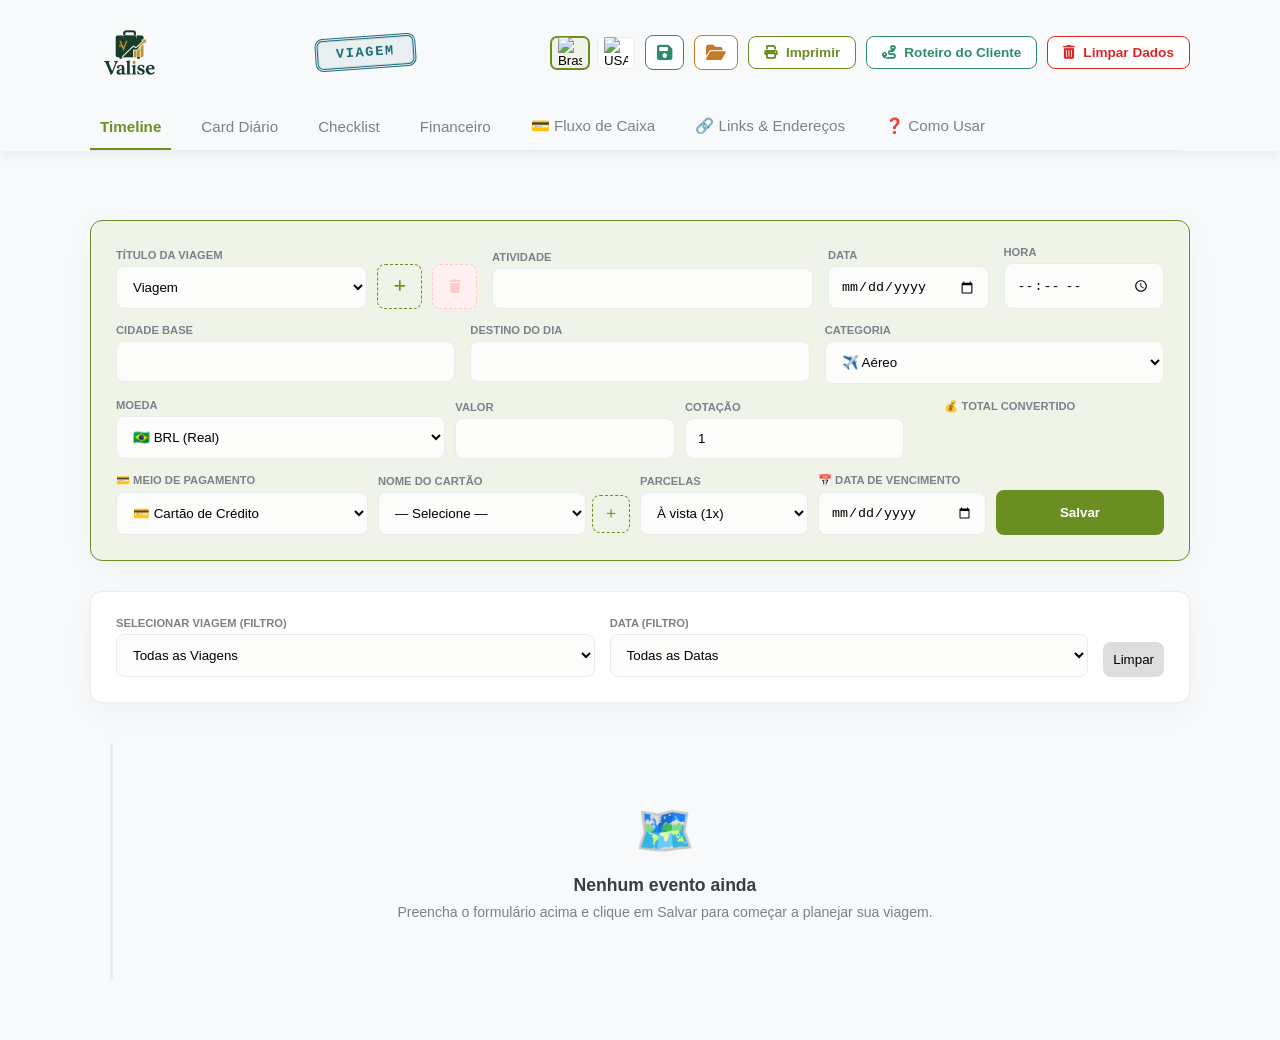
==== commit ea67c0ab: "Add files via upload" ====
--- a/versao-desktop-turista/index.html
+++ b/versao-desktop-turista/index.html
@@ -66,7 +66,7 @@
 
     <script src="https://cdn.jsdelivr.net/npm/chart.js"></script>
     <script src="https://cdn.jsdelivr.net/npm/chartjs-plugin-datalabels@2.0.0"></script>
-    <link rel="stylesheet" href="https://cdnjs.cloudflare.com/ajax/libs/font-awesome/6.0.0/css/all.min.css">
+    <link rel="stylesheet" href="https://cdnjs.cloudflare.com/ajax/libs/font-awesome/6.5.1/css/all.min.css">
     <link rel="stylesheet" href="style.css">
 </head>
 <body>
@@ -85,6 +85,11 @@
     <div class="sticky-top-inner">
     <header style="margin-bottom: 12px; display: flex; justify-content: space-between; align-items: center; flex-wrap: wrap; gap: 10px;">
         <div style="display:flex; align-items:center; gap:14px;"><img src="../assets/Logo T01.png" alt="Logo" style="height: 75px; max-height: 75px; width: auto; object-fit: contain;"><div style="display:flex; flex-direction:column; justify-content:center; line-height:1.2;"><span style="font-family:serif; font-size:0.72rem; font-weight:600; letter-spacing:0.18em; text-transform:uppercase; color:var(--text-muted);"></span><span style="font-family:serif; font-size:0.72rem; font-weight:600; letter-spacing:0.18em; text-transform:uppercase; color:var(--gold, #c9973a);"></span></div></div>
+
+        <div class="trip-stamp" id="trip-stamp">
+            <span id="trip-stamp-text">Viagem</span>
+        </div>
+
         <div style="display: flex; align-items: center; gap: 5px; flex-wrap: wrap;">
             
             <div class="lang-visual-selector" id="lang-selector-container">
@@ -106,7 +111,8 @@
         </div>
     </header>
 
-    <nav class="tabs">
+    <div id="tabs-bar-wrapper" style="display:flex; align-items:center; gap:8px;">
+    <nav class="tabs" style="flex:1; min-width:0;">
         <button id="btn-tab-timeline" class="tab-btn active" onclick="switchTab(event, 'tab-timeline')" data-i18n="tab_timeline">Timeline</button>
         <button id="btn-tab-cards" class="tab-btn" onclick="switchTab(event, 'tab-cards')" data-i18n="tab_cards">Card Diário</button>
         <button id="btn-tab-checklist" class="tab-btn" onclick="switchTab(event, 'tab-checklist')" data-i18n="tab_checklist">Checklist</button>
@@ -114,8 +120,9 @@
         <button id="btn-tab-cronograma" class="tab-btn" onclick="switchTab(event, 'tab-cronograma')" data-i18n="tab_cronograma">💳 Fluxo de Caixa</button>
         <button id="btn-tab-links" class="tab-btn" onclick="switchTab(event, 'tab-links')" data-i18n="tab_links">🔗 Links & Endereços</button>
         <button id="btn-tab-ajuda" class="tab-btn" onclick="switchTab(event, 'tab-ajuda')" data-i18n="tab_help">❓ Como Usar</button>
-
     </nav>
+    <div id="sair-btn-slot" style="flex-shrink:0;"></div>
+    </div>
     </div>
 </div>
 
@@ -591,5 +598,120 @@
 </div>
 
 <script src="script.js"></script>
+
+<!-- ===== Controle de sessão única (1 usuário por vez) ===== -->
+<script type="module">
+    import { initializeApp, getApps, getApp } from "https://www.gstatic.com/firebasejs/9.23.0/firebase-app.js";
+    import { getAuth, onAuthStateChanged, signOut } from "https://www.gstatic.com/firebasejs/9.23.0/firebase-auth.js";
+    import { getFirestore, doc, onSnapshot, updateDoc } from "https://www.gstatic.com/firebasejs/9.23.0/firebase-firestore.js";
+
+    const firebaseConfig = {
+        apiKey: "AIzaSyALCBUJ-9nKAz19LNVWe4qWbZNcBHq7cqU",
+        authDomain: "valise-concierge.firebaseapp.com",
+        projectId: "valise-concierge",
+        storageBucket: "valise-concierge.firebasestorage.app",
+        messagingSenderId: "312930931756",
+        appId: "1:312930931756:web:f8cf24760d1343dd4f2d89"
+    };
+
+    // Caminho relativo de volta até o index.html de LOGIN (ajuste se sua
+    // estrutura de pastas for diferente de: /index.html + /versao-desktop-turista/index.html)
+    const CAMINHO_PARA_O_LOGIN = "../index.html";
+
+    const HEARTBEAT_INTERVAL_MS = 60 * 1000; // atualiza "sinal de vida" a cada 1 min
+
+    const app = getApps().length ? getApp() : initializeApp(firebaseConfig);
+    const auth = getAuth(app);
+    const db = getFirestore(app);
+
+    let unsubscribeSessionListener = null;
+    let heartbeatTimer = null;
+    let ultimoAvisoBloqueio = null;
+
+    function pararTemporizadores() {
+        if (unsubscribeSessionListener) unsubscribeSessionListener();
+        if (heartbeatTimer) clearInterval(heartbeatTimer);
+    }
+
+    function forcarLogout(mensagem) {
+        pararTemporizadores();
+        signOut(auth).finally(() => {
+            localStorage.removeItem('valise_session_id');
+            localStorage.removeItem('valise_uid');
+            alert(mensagem);
+            window.location.href = CAMINHO_PARA_O_LOGIN;
+        });
+    }
+
+    // Botão "Sair" — fica fixo à direita da barra de abas (fora da área que rola),
+    // sempre visível já que a barra de abas está dentro do cabeçalho sticky.
+    function criarBotaoSair() {
+        if (document.getElementById('btn-sair-sessao')) return;
+        const slot = document.getElementById('sair-btn-slot');
+        if (!slot) return;
+        const btn = document.createElement('button');
+        btn.id = 'btn-sair-sessao';
+        btn.textContent = 'Sair';
+        btn.title = 'Encerrar sessão e liberar o acesso para outro dispositivo';
+        btn.style.cssText = 'background:#D85A30; color:#fff; border:none; padding:8px 16px; border-radius:20px; font-size:12px; font-weight:600; cursor:pointer; box-shadow:0 1px 4px rgba(0,0,0,0.15); font-family:sans-serif; white-space:nowrap;';
+        btn.addEventListener('click', async () => {
+            if (!confirm('Deseja realmente sair? O acesso ficará liberado para outro dispositivo.')) return;
+            pararTemporizadores();
+            const user = auth.currentUser;
+            if (user) {
+                await updateDoc(doc(db, 'sessions', user.uid), { active: false }).catch(() => {});
+            }
+            await signOut(auth);
+            localStorage.removeItem('valise_session_id');
+            localStorage.removeItem('valise_uid');
+            window.location.href = CAMINHO_PARA_O_LOGIN;
+        });
+        slot.appendChild(btn);
+    }
+
+    onAuthStateChanged(auth, (user) => {
+        if (!user) {
+            // Ninguém logado -> volta pro login
+            window.location.href = CAMINHO_PARA_O_LOGIN;
+            return;
+        }
+
+        const localSessionId = localStorage.getItem('valise_session_id');
+        const localUid = localStorage.getItem('valise_uid');
+
+        // Sem sessionId local para este usuário -> não veio do fluxo normal de login
+        if (!localSessionId || localUid !== user.uid) {
+            forcarLogout('Sua sessão expirou. Faça login novamente.');
+            return;
+        }
+
+        criarBotaoSair();
+
+        const sessionRef = doc(db, 'sessions', user.uid);
+
+        // Heartbeat: mantém esta sessão marcada como "viva" enquanto o app estiver aberto
+        heartbeatTimer = setInterval(() => {
+            updateDoc(sessionRef, { updatedAt: Date.now() }).catch(() => {});
+        }, HEARTBEAT_INTERVAL_MS);
+
+        // Escuta em tempo real o documento de sessão deste usuário no Firestore
+        unsubscribeSessionListener = onSnapshot(sessionRef, (snap) => {
+            if (!snap.exists()) return;
+            const data = snap.data();
+
+            if (data.sessionId !== localSessionId) {
+                forcarLogout('Sua conta foi acessada em outro dispositivo. Você foi desconectado por segurança.');
+                return;
+            }
+
+            if (data.blockedAttemptAt && data.blockedAttemptAt !== ultimoAvisoBloqueio) {
+                ultimoAvisoBloqueio = data.blockedAttemptAt;
+                const quando = new Date(data.blockedAttemptAt).toLocaleTimeString('pt-BR');
+                alert('⚠️ Alguém tentou acessar sua conta a partir de outro dispositivo às ' + quando + ', mas foi bloqueado porque sua sessão está ativa.');
+            }
+        });
+    });
+</script>
+
 </body>
 </html>
--- a/versao-desktop-turista/style.css
+++ b/versao-desktop-turista/style.css
@@ -141,6 +141,36 @@
         .lang-visual-selector { display: flex; gap: 8px; align-items: center; }
         .lang-flag-btn { background: white; border: 1px solid var(--border); border-radius: 6px; padding: 4px 6px; cursor: pointer; transition: all 0.2s; display: flex; align-items: center; justify-content: center; min-width: 38px; height: 32px; }
         .lang-flag-btn img { width: 24px; height: auto; border-radius: 2px; }
+        .trip-stamp {
+            display: inline-flex;
+            align-items: center;
+            justify-content: center;
+            padding: 6px 18px;
+            border: 3px double #1c6e7d;
+            border-radius: 8px;
+            transform: rotate(-4deg);
+            color: #1c6e7d;
+            background: rgba(28,110,125,0.06);
+            user-select: none;
+            pointer-events: none;
+            box-shadow: 0 0 0 1px rgba(28,110,125,0.15) inset;
+        }
+        .trip-stamp #trip-stamp-text {
+            font-family: 'Courier New', ui-monospace, monospace;
+            font-weight: 700;
+            font-size: 0.85rem;
+            letter-spacing: 0.12em;
+            text-transform: uppercase;
+            white-space: nowrap;
+        }
+        @media (max-width: 700px) {
+            .trip-stamp { padding: 4px 12px; }
+            .trip-stamp #trip-stamp-text { font-size: 0.65rem; letter-spacing: 0.08em; }
+        }
+        @media print {
+            .trip-stamp { display: none !important; }
+        }
+
         .lang-flag-btn:hover { border-color: var(--accent); background: var(--accent-light); }
         .lang-flag-btn.active { border-color: var(--accent); background: var(--accent-light); box-shadow: 0 0 0 1px var(--accent); }
 
